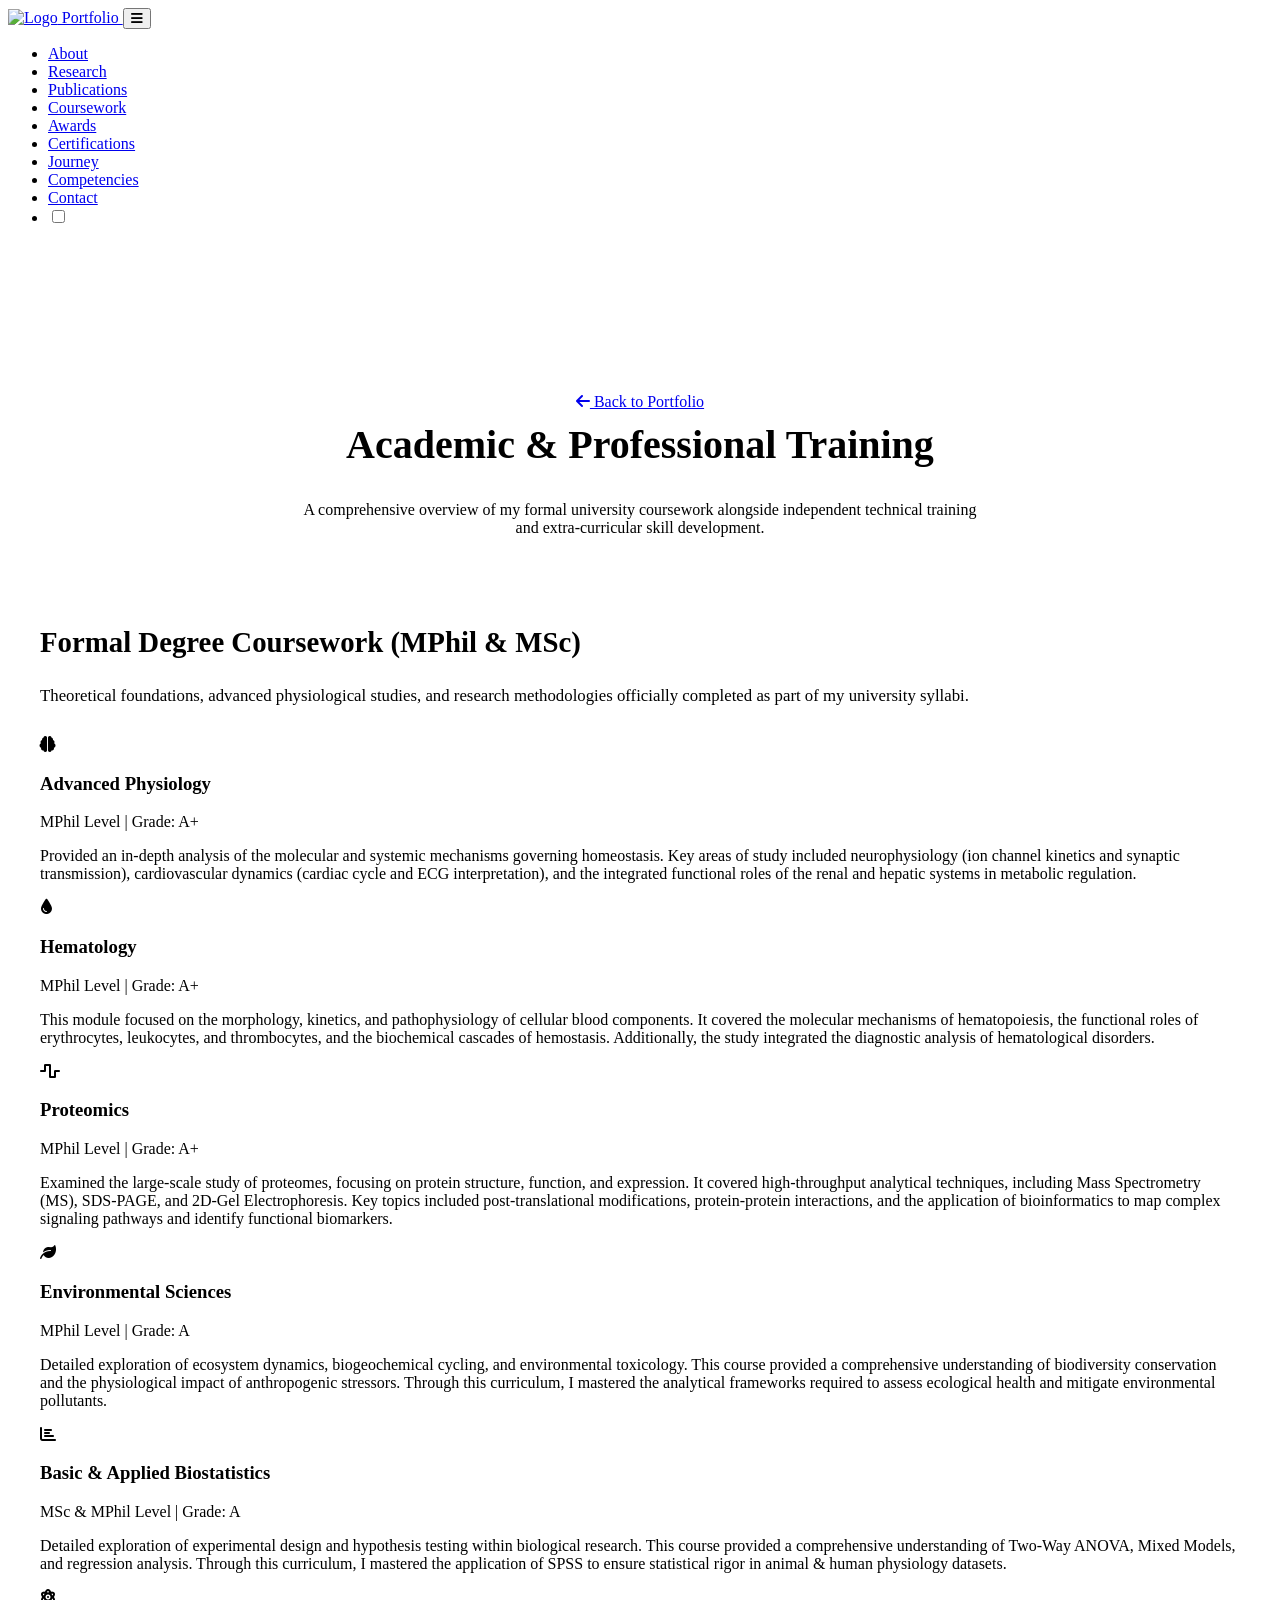
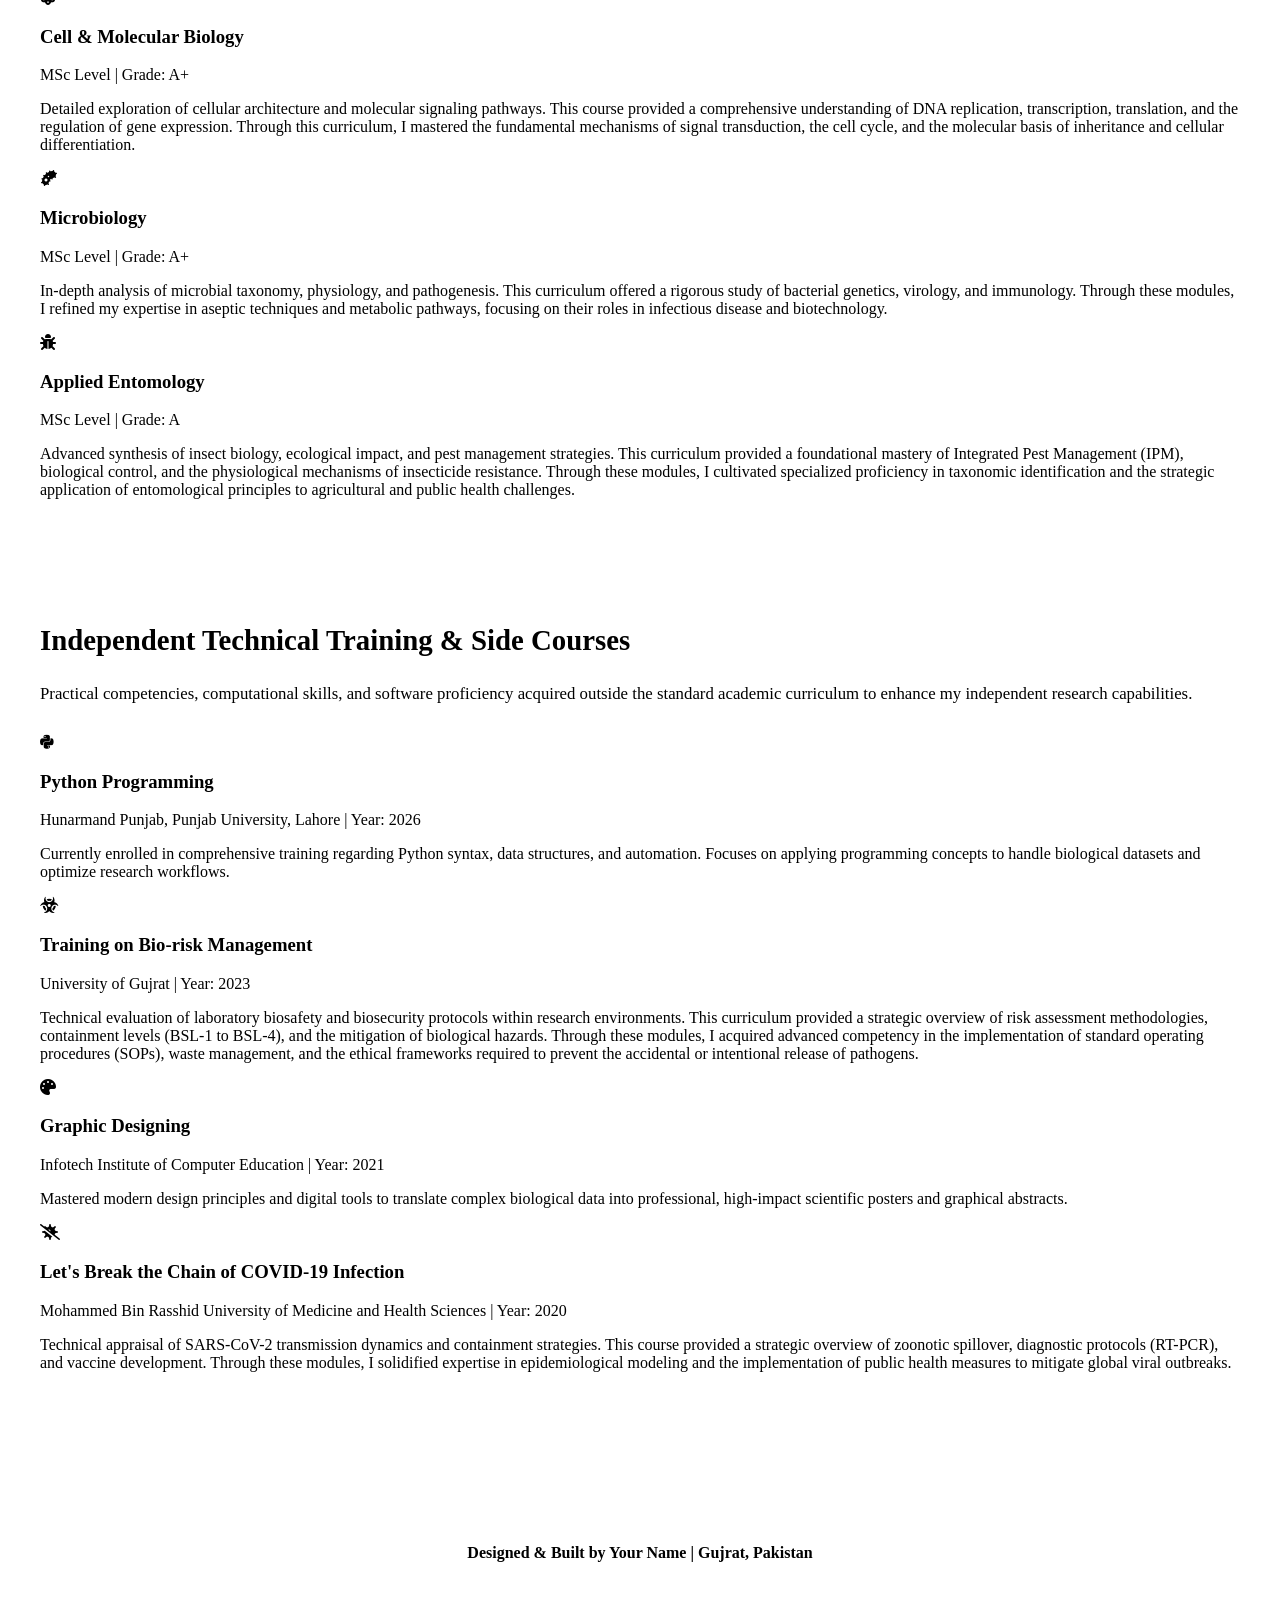
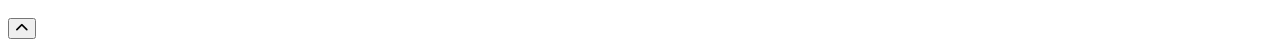
==== courses.html @ f8bf6c8f "Update courses.html" ====
<!DOCTYPE html>
<html lang="en">
<head>
    <meta charset="UTF-8">
    <meta name="viewport" content="width=device-width, initial-scale=1.0">
    <title>Academic & Technical Training | Biological Research</title>
    <link rel="icon" type="image/png" href="AS Portfolio Logo.png">
    <link rel="stylesheet" href="style.css">
    <link rel="stylesheet" href="https://cdnjs.cloudflare.com/ajax/libs/font-awesome/6.0.0/css/all.min.css">

    <script async src="https://www.googletagmanager.com/gtag/js?id=G-ZJ6YD9QHBM"></script>
    <script async src="https://www.googletagmanager.com/gtag/js?id=G-ZJ6YD9QHBM"></script>
    <script>
        window.dataLayer = window.dataLayer || [];
        function gtag(){dataLayer.push(arguments);}
        gtag('js', new Date());
        
        gtag('config', 'G-ZJ6YD9QHBM');
    </script>

</head>
<body>

    <div class="scroll-progress-container"><div class="scroll-progress-bar" id="myBar"></div></div>

    <header>
        <nav aria-label="Main Navigation">
            <a href="index.html" class="logo">
    <img src="AS Portfolio Logo.png" alt="Logo" class="nav-logo-icon">
    Portfolio
</a>
            <button class="hamburger" id="hamburger" aria-label="Toggle menu" aria-expanded="false"><i class="fas fa-bars"></i></button>
            <ul id="nav-links">
                <li><a href="index.html#about">About</a></li>
                <li><a href="index.html#projects">Research</a></li>
                <li><a href="index.html#publications">Publications</a></li>
                <li><a href="index.html#courses">Coursework</a></li>
                <li><a href="index.html#awards">Awards</a></li>
                <li><a href="index.html#certifications">Certifications</a></li>
                <li><a href="index.html#journey">Journey</a></li>
                <li><a href="index.html#skills">Competencies</a></li>
                <li><a href="index.html#contact">Contact</a></li>
                <li class="theme-switch-wrapper"><label class="theme-switch" for="checkbox"><input type="checkbox" id="checkbox" /><div class="slider round"></div></label></li>
            </ul>
        </nav>
    </header>

    <main>
        <section id="courses-page-main" class="courses-page-section" style="max-width: 1200px; padding-top: 150px; margin: 0 auto;">
            
            <div class="courses-header fade-up" style="display: flex; flex-direction: column; align-items: center; text-align: center; margin-bottom: 60px;">
                <a href="index1.html#courses" class="back-btn"><i class="fas fa-arrow-left"></i> Back to Portfolio</a>
                <h2 style="font-size: 2.5rem; margin-top: 10px;">Academic & Professional Training</h2>
                <p style="color: var(--text-muted); max-width: 700px; margin: 0 auto;">A comprehensive overview of my formal university coursework alongside independent technical training and extra-curricular skill development.</p>
            </div>

            <div id="featured-course-area" style="margin-bottom: 60px;"></div>

            <div id="all-courses-container" style="display: flex; flex-direction: column;">

                <div id="acad-section" style="margin-bottom: 80px;">
                    <h3 class="fade-up" style="color: var(--primary); margin-bottom: 10px; font-size: 1.8rem; border-bottom: 2px solid var(--primary-light); padding-bottom: 10px;">Formal Degree Coursework (MPhil & MSc)</h3>
                    <p class="fade-up" style="color: var(--text-muted); margin-bottom: 30px; font-size: 1.05rem;">Theoretical foundations, advanced physiological studies, and research methodologies officially completed as part of my university syllabi.</p>
                    
                    <div class="course-modern-grid">
                        <div class="course-block fade-up" id="course-acad1">
                            <div class="course-icon"><i class="fas fa-brain"></i></div>
                            <div class="course-text">
                                <h3>Advanced Physiology</h3>
                                <span class="course-meta">MPhil Level | Grade: A+</span>
                                <p>Provided an in-depth analysis of the molecular and systemic mechanisms governing homeostasis. Key areas of study included neurophysiology (ion channel kinetics and synaptic transmission), cardiovascular dynamics (cardiac cycle and ECG interpretation), and the integrated functional roles of the renal and hepatic systems in metabolic regulation.</p>
                            </div>
                        </div>

                        <div class="course-block fade-up" id="course-acad2">
                            <div class="course-icon"><i class="fas fa-droplet"></i></div>
                            <div class="course-text">
                                <h3>Hematology</h3>
                                <span class="course-meta">MPhil Level | Grade: A+</span>
                                <p>This module focused on the morphology, kinetics, and pathophysiology of cellular blood components. It covered the molecular mechanisms of hematopoiesis, the functional roles of erythrocytes, leukocytes, and thrombocytes, and the biochemical cascades of hemostasis. Additionally, the study integrated the diagnostic analysis of hematological disorders.</p>
                            </div>
                        </div>

                        <div class="course-block fade-up" id="course-acad3">
                            <div class="course-icon"><i class="fas fa-wave-square"></i></div>
                            <div class="course-text">
                                <h3>Proteomics</h3>
                                <span class="course-meta">MPhil Level | Grade: A+</span>
                                <p>Examined the large-scale study of proteomes, focusing on protein structure, function, and expression. It covered high-throughput analytical techniques, including Mass Spectrometry (MS), SDS-PAGE, and 2D-Gel Electrophoresis. Key topics included post-translational modifications, protein-protein interactions, and the application of bioinformatics to map complex signaling pathways and identify functional biomarkers.</p>
                            </div>
                        </div>

                        <div class="course-block fade-up" id="course-acad4">
                            <div class="course-icon"><i class="fas fa-leaf"></i></div>
                            <div class="course-text">
                                <h3>Environmental Sciences</h3>
                                <span class="course-meta">MPhil Level | Grade: A</span>
                                <p>Detailed exploration of ecosystem dynamics, biogeochemical cycling, and environmental toxicology. This course provided a comprehensive understanding of biodiversity conservation and the physiological impact of anthropogenic stressors. Through this curriculum, I mastered the analytical frameworks required to assess ecological health and mitigate environmental pollutants.</p>
                            </div>
                        </div>

                        <div class="course-block fade-up" id="course-acad5">
                            <div class="course-icon"><i class="fas fa-chart-bar"></i></div>
                            <div class="course-text">
                                <h3>Basic & Applied Biostatistics</h3>
                                <span class="course-meta">MSc & MPhil Level | Grade: A</span>
                                <p>Detailed exploration of experimental design and hypothesis testing within biological research. This course provided a comprehensive understanding of Two-Way ANOVA, Mixed Models, and regression analysis. Through this curriculum, I mastered the application of SPSS to ensure statistical rigor in animal & human physiology datasets.</p>
                            </div>
                        </div>

                        <div class="course-block fade-up" id="course-acad6">
                            <div class="course-icon"><i class="fas fa-atom"></i></div>
                            <div class="course-text">
                                <h3>Cell & Molecular Biology</h3>
                                <span class="course-meta">MSc Level | Grade: A+</span>
                                <p>Detailed exploration of cellular architecture and molecular signaling pathways. This course provided a comprehensive understanding of DNA replication, transcription, translation, and the regulation of gene expression. Through this curriculum, I mastered the fundamental mechanisms of signal transduction, the cell cycle, and the molecular basis of inheritance and cellular differentiation.</p>
                            </div>
                        </div>

                        <div class="course-block fade-up" id="course-acad7">
                            <div class="course-icon"><i class="fas fa-bacterium"></i></div>
                            <div class="course-text">
                                <h3>Microbiology</h3>
                                <span class="course-meta">MSc Level | Grade: A+</span>
                                <p>In-depth analysis of microbial taxonomy, physiology, and pathogenesis. This curriculum offered a rigorous study of bacterial genetics, virology, and immunology. Through these modules, I refined my expertise in aseptic techniques and metabolic pathways, focusing on their roles in infectious disease and biotechnology.</p>
                            </div>
                        </div>

                        <div class="course-block fade-up" id="course-acad8">
                            <div class="course-icon"><i class="fas fa-bug"></i></div>
                            <div class="course-text">
                                <h3>Applied Entomology</h3>
                                <span class="course-meta">MSc Level | Grade: A</span>
                                <p>Advanced synthesis of insect biology, ecological impact, and pest management strategies. This curriculum provided a foundational mastery of Integrated Pest Management (IPM), biological control, and the physiological mechanisms of insecticide resistance. Through these modules, I cultivated specialized proficiency in taxonomic identification and the strategic application of entomological principles to agricultural and public health challenges.</p>
                            </div>
                        </div>
                    </div>
                </div>

                <div id="tech-section" style="margin-bottom: 80px;">
                    <h3 class="fade-up" style="color: var(--primary); margin-bottom: 10px; font-size: 1.8rem; border-bottom: 2px solid var(--primary-light); padding-bottom: 10px;">Independent Technical Training & Side Courses</h3>
                    <p class="fade-up" style="color: var(--text-muted); margin-bottom: 30px; font-size: 1.05rem;">Practical competencies, computational skills, and software proficiency acquired outside the standard academic curriculum to enhance my independent research capabilities.</p>
                    
                    <div class="course-modern-grid">
                        <div class="course-block fade-up" id="course-tech1">
                            <div class="course-icon"><i class="fab fa-python"></i></div>
                            <div class="course-text">
                                <h3>Python Programming</h3>
                                <span class="course-meta">Hunarmand Punjab, Punjab University, Lahore | Year: 2026</span>
                                <p>Currently enrolled in comprehensive training regarding Python syntax, data structures, and automation. Focuses on applying programming concepts to handle biological datasets and optimize research workflows.</p>
                            </div>
                        </div>

                        <div class="course-block fade-up" id="course-tech2">
                            <div class="course-icon"><i class="fas fa-biohazard"></i></div>
                            <div class="course-text">
                                <h3>Training on Bio-risk Management</h3>
                                <span class="course-meta">University of Gujrat | Year: 2023</span>
                                <p>Technical evaluation of laboratory biosafety and biosecurity protocols within research environments. This curriculum provided a strategic overview of risk assessment methodologies, containment levels (BSL-1 to BSL-4), and the mitigation of biological hazards. Through these modules, I acquired advanced competency in the implementation of standard operating procedures (SOPs), waste management, and the ethical frameworks required to prevent the accidental or intentional release of pathogens.</p>
                            </div>
                        </div>

                        <div class="course-block fade-up" id="course-tech3">
                                <div class="course-icon"><i class="fas fa-palette"></i></div>
                            <div class="course-text">
                                <h3>Graphic Designing</h3>
                                <span class="course-meta">Infotech Institute of Computer Education | Year: 2021</span>
                                <p>Mastered modern design principles and digital tools to translate complex biological data into professional, high-impact scientific posters and graphical abstracts.</p>
                            </div>
                        </div>

                        <div class="course-block fade-up" id="course-tech4">
                            <div class="course-icon"><i class="fas fa-virus-slash"></i></div>
                            <div class="course-text">
                                <h3>Let's Break the Chain of COVID-19 Infection</h3>
                                <span class="course-meta">Mohammed Bin Rasshid University of Medicine and Health Sciences | Year: 2020</span>
                                <p>Technical appraisal of SARS-CoV-2 transmission dynamics and containment strategies. This course provided a strategic overview of zoonotic spillover, diagnostic protocols (RT-PCR), and vaccine development. Through these modules, I solidified expertise in epidemiological modeling and the implementation of public health measures to mitigate global viral outbreaks.</p>
                            </div>
                        </div>
                    </div>
                </div>

            </div> 
        </section>
        
        <section id="contact" style="padding: 40px 10%; margin-top: 20px; text-align: center;">
            <p class="footer-credit" style="color: var(--text-muted); font-weight: 600;">Designed & Built by Your Name | Gujrat, Pakistan</p>
        </section>
    </main>

    <button id="scrollToTopBtn" aria-label="Scroll to top of page" title="Go to top"><i class="fas fa-chevron-up"></i></button>
    <script src="script.js"></script>
</body>
</html>
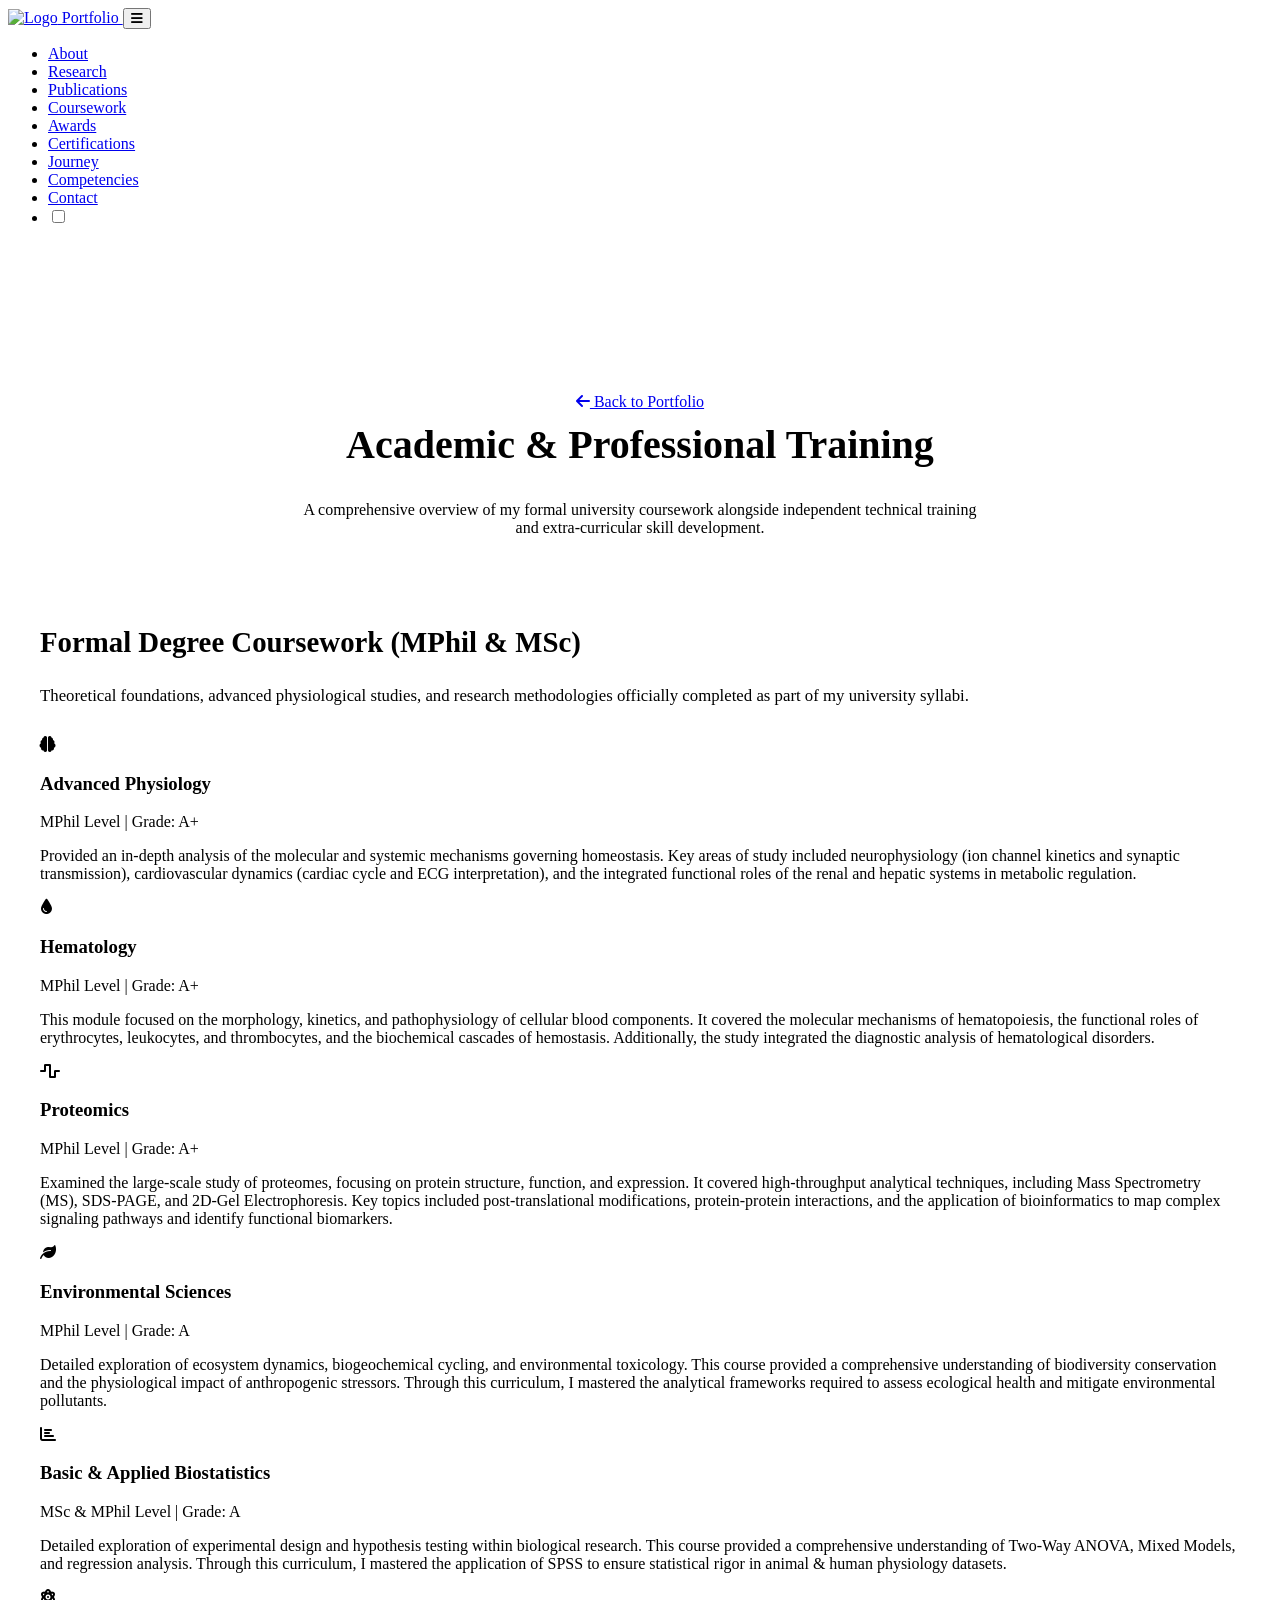
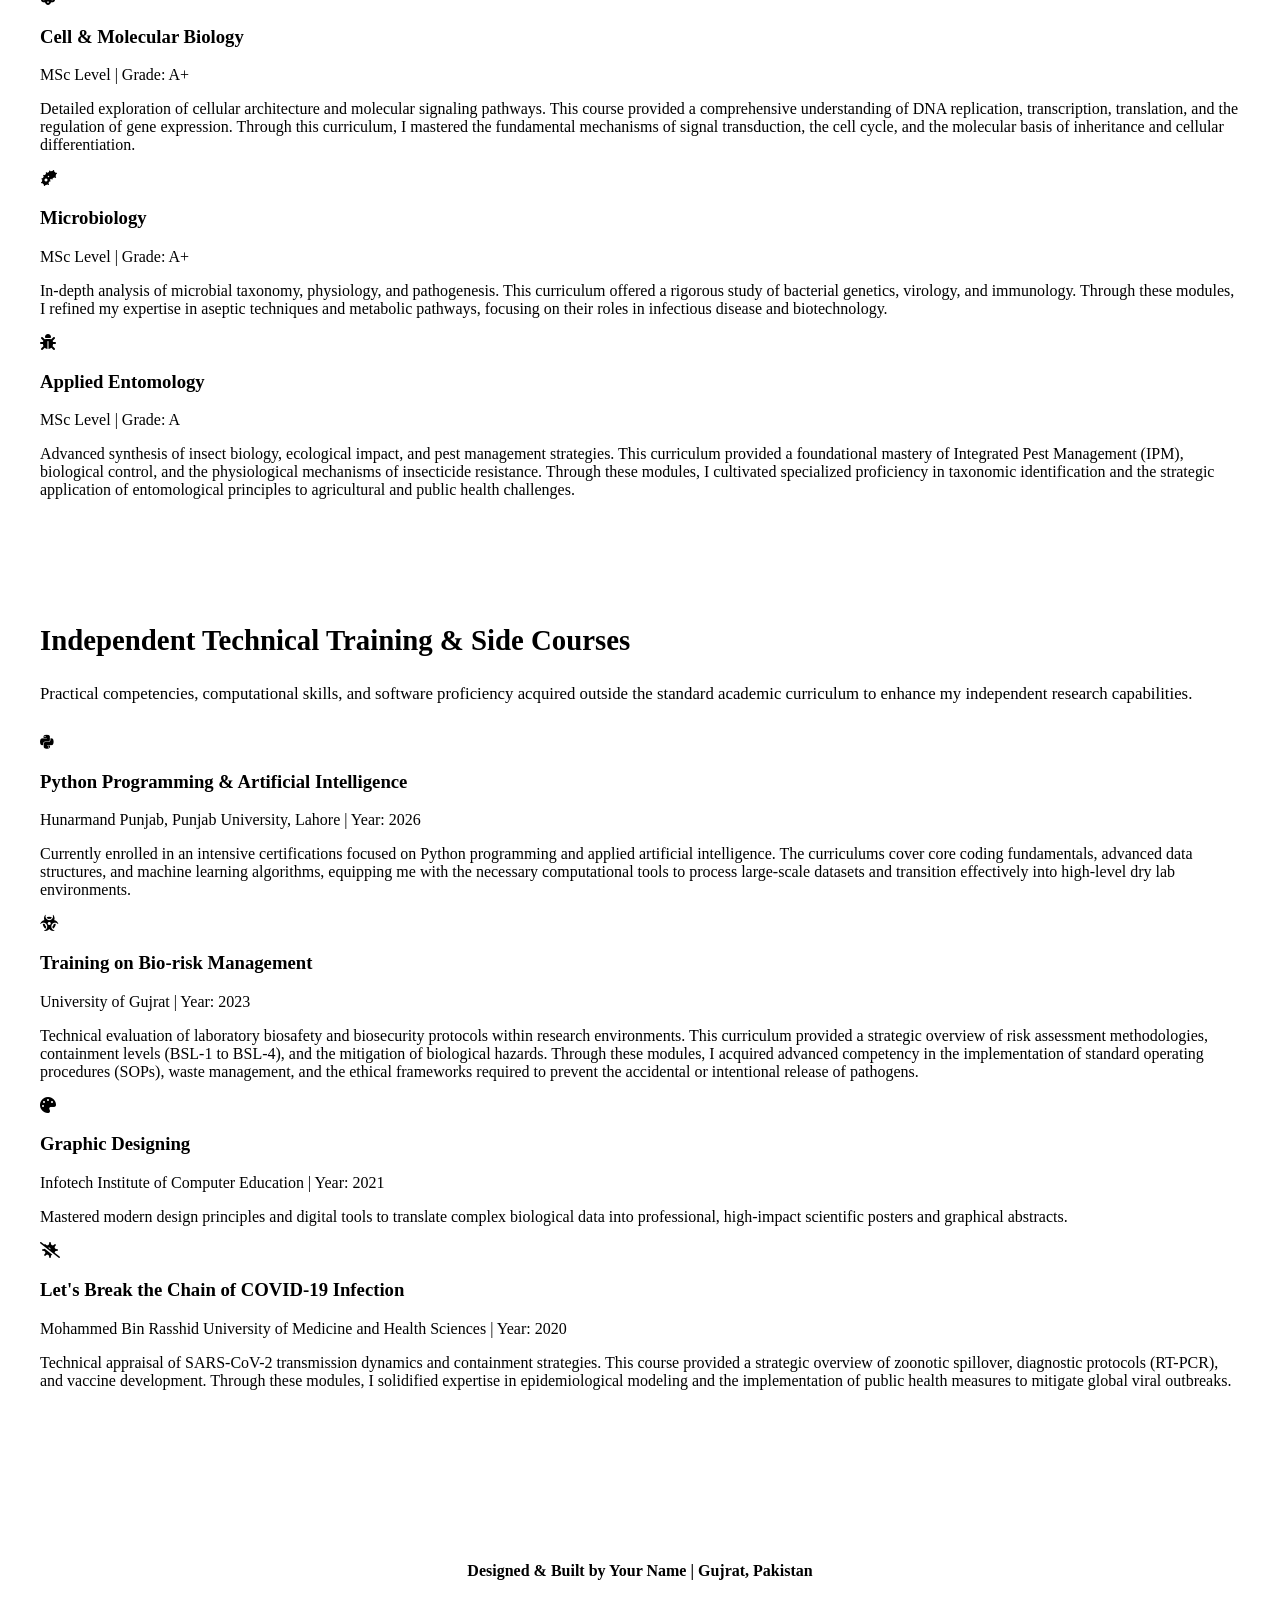
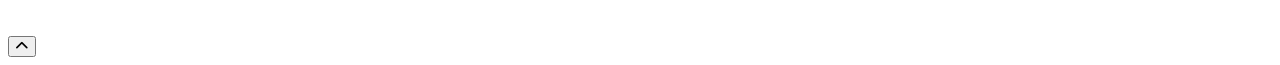
==== commit af04d522: "Update courses.html" ====
--- a/courses.html
+++ b/courses.html
@@ -145,9 +145,9 @@
                         <div class="course-block fade-up" id="course-tech1">
                             <div class="course-icon"><i class="fab fa-python"></i></div>
                             <div class="course-text">
-                                <h3>Python Programming</h3>
+                                <h3>Python Programming & Artificial Intelligence</h3>
                                 <span class="course-meta">Hunarmand Punjab, Punjab University, Lahore | Year: 2026</span>
-                                <p>Currently enrolled in comprehensive training regarding Python syntax, data structures, and automation. Focuses on applying programming concepts to handle biological datasets and optimize research workflows.</p>
+                                <p>Currently enrolled in an intensive certifications focused on Python programming and applied artificial intelligence. The curriculums cover core coding fundamentals, advanced data structures, and machine learning algorithms, equipping me with the necessary computational tools to process large-scale datasets and transition effectively into high-level dry lab environments.</p>
                             </div>
                         </div>
 
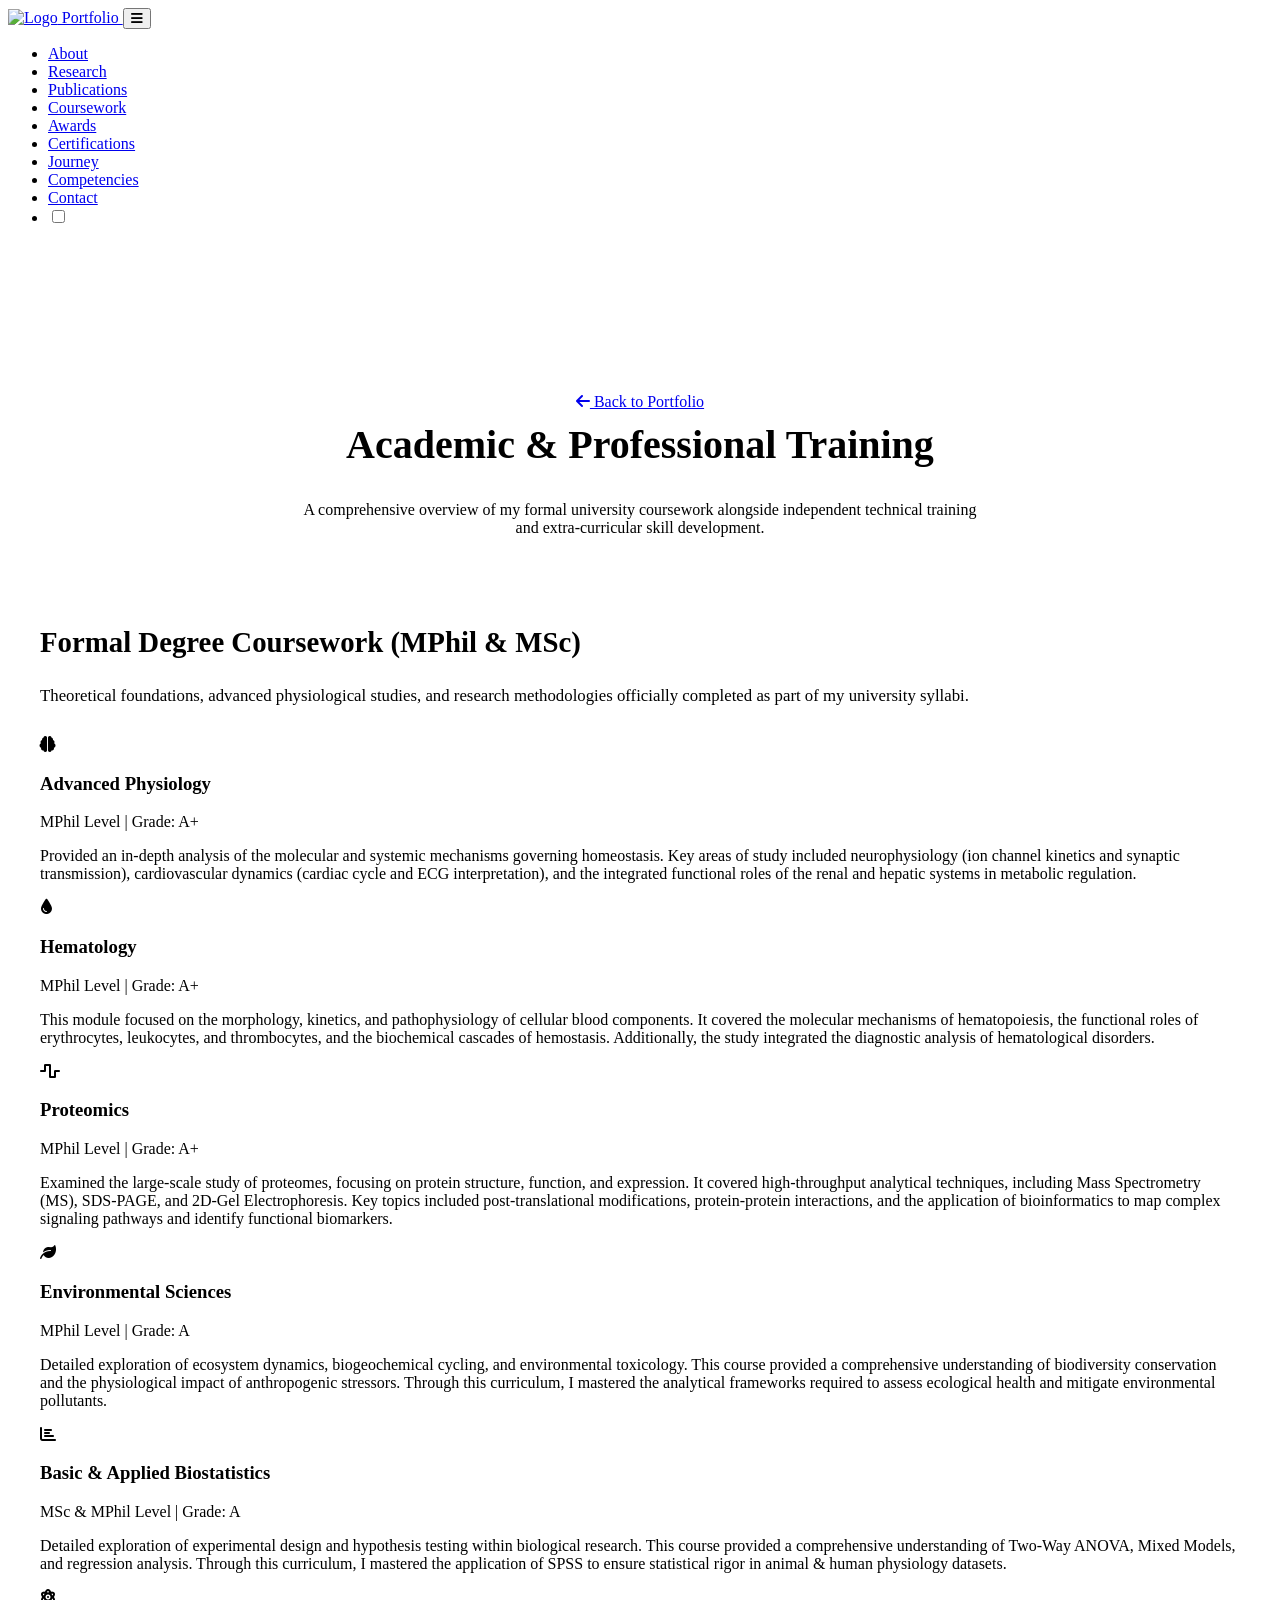
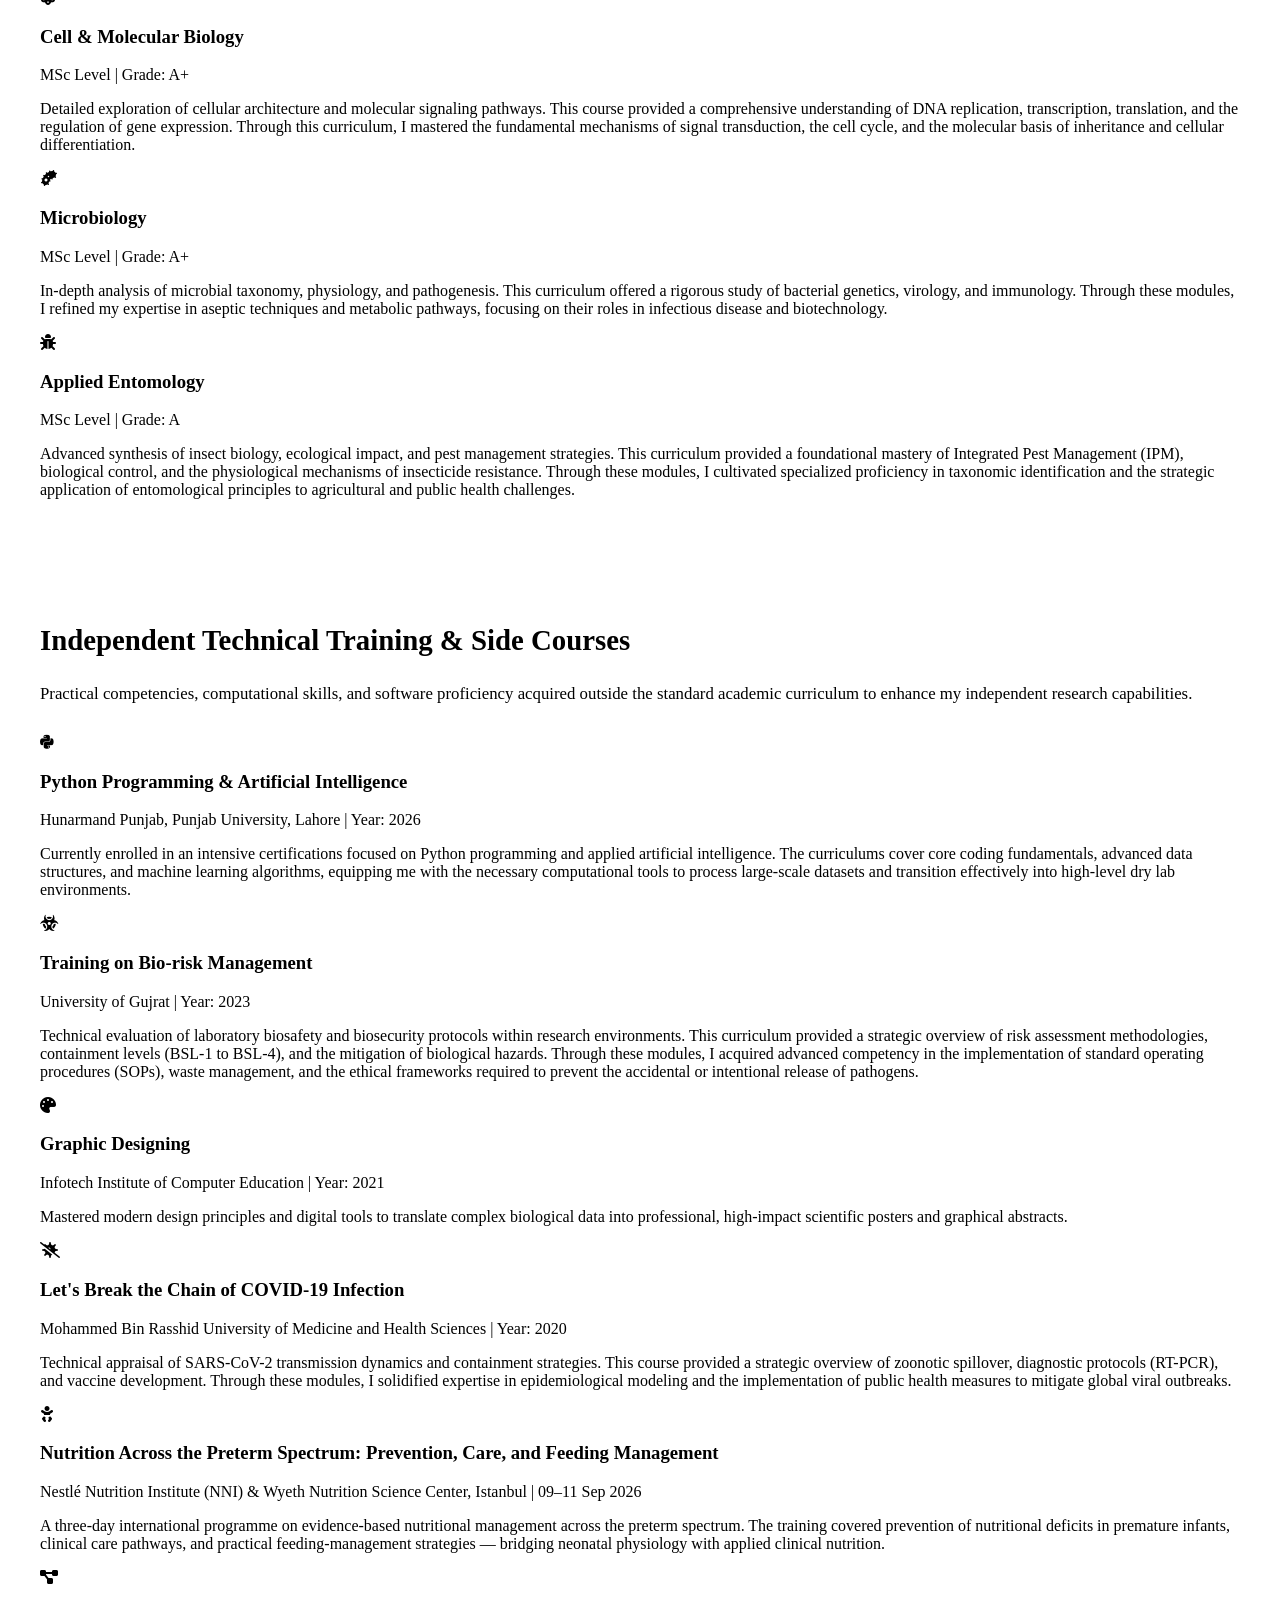
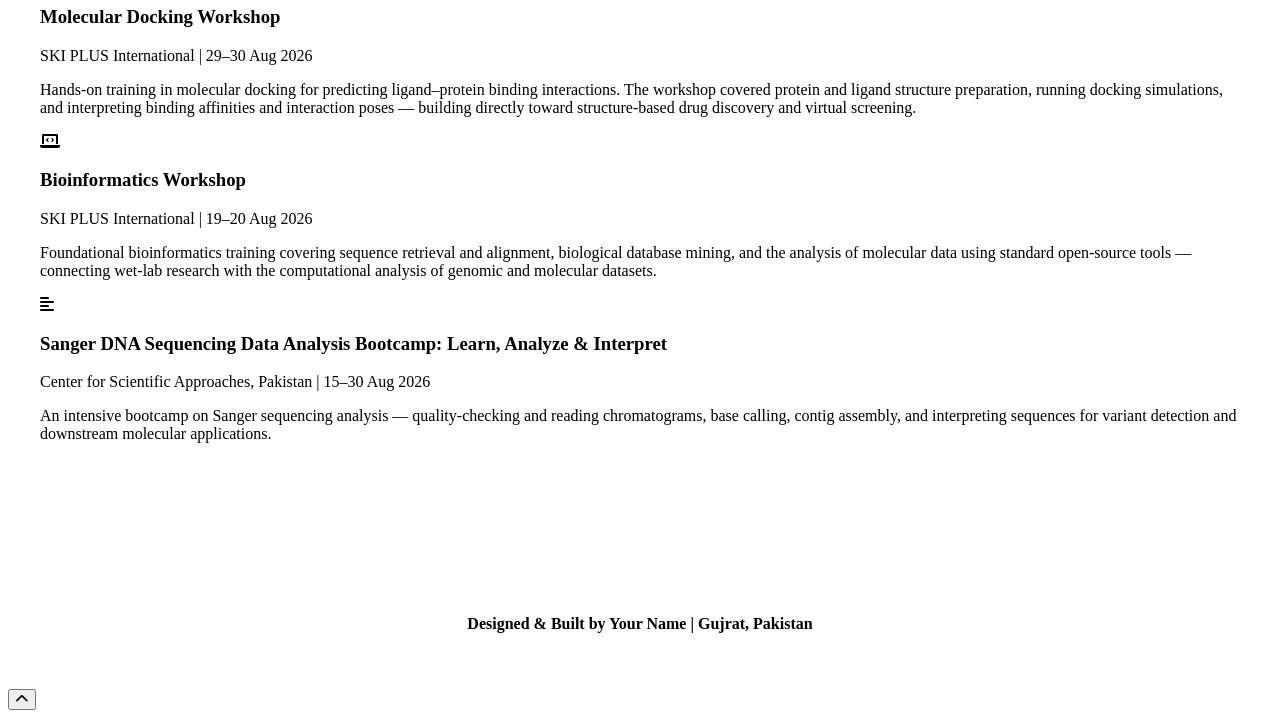
==== commit ca6183ce: "Update courses.html" ====
--- a/courses.html
+++ b/courses.html
@@ -4,6 +4,7 @@
     <meta charset="UTF-8">
     <meta name="viewport" content="width=device-width, initial-scale=1.0">
     <title>Academic & Technical Training | Biological Research</title>
+        <meta name="description" content="Academic and technical training of Ayesha Saddiqa — MPhil/MSc coursework in physiology, hematology, proteomics, biostatistics, and independent Python and scientific-design training.">
     <link rel="icon" type="image/png" href="AS Portfolio Logo.png">
     <link rel="stylesheet" href="style.css">
     <link rel="stylesheet" href="https://cdnjs.cloudflare.com/ajax/libs/font-awesome/6.0.0/css/all.min.css">
@@ -175,6 +176,38 @@
                                 <h3>Let's Break the Chain of COVID-19 Infection</h3>
                                 <span class="course-meta">Mohammed Bin Rasshid University of Medicine and Health Sciences | Year: 2020</span>
                                 <p>Technical appraisal of SARS-CoV-2 transmission dynamics and containment strategies. This course provided a strategic overview of zoonotic spillover, diagnostic protocols (RT-PCR), and vaccine development. Through these modules, I solidified expertise in epidemiological modeling and the implementation of public health measures to mitigate global viral outbreaks.</p>
+                                                        <div class="course-block fade-up" id="course-tech5">
+                            <div class="course-icon"><i class="fas fa-baby"></i></div>
+                            <div class="course-text">
+                                <h3>Nutrition Across the Preterm Spectrum: Prevention, Care, and Feeding Management</h3>
+                                <span class="course-meta">Nestlé Nutrition Institute (NNI) &amp; Wyeth Nutrition Science Center, Istanbul | 09–11 Sep 2026</span>
+                                <p>A three-day international programme on evidence-based nutritional management across the preterm spectrum. The training covered prevention of nutritional deficits in premature infants, clinical care pathways, and practical feeding-management strategies — bridging neonatal physiology with applied clinical nutrition.</p>
+                            </div>
+                        </div>
+                        <div class="course-block fade-up" id="course-tech6">
+                            <div class="course-icon"><i class="fas fa-diagram-project"></i></div>
+                            <div class="course-text">
+                                <h3>Molecular Docking Workshop</h3>
+                                <span class="course-meta">SKI PLUS International | 29–30 Aug 2026</span>
+                                <p>Hands-on training in molecular docking for predicting ligand–protein binding interactions. The workshop covered protein and ligand structure preparation, running docking simulations, and interpreting binding affinities and interaction poses — building directly toward structure-based drug discovery and virtual screening.</p>
+                            </div>
+                        </div>
+                        <div class="course-block fade-up" id="course-tech7">
+                            <div class="course-icon"><i class="fas fa-laptop-code"></i></div>
+                            <div class="course-text">
+                                <h3>Bioinformatics Workshop</h3>
+                                <span class="course-meta">SKI PLUS International | 19–20 Aug 2026</span>
+                                <p>Foundational bioinformatics training covering sequence retrieval and alignment, biological database mining, and the analysis of molecular data using standard open-source tools — connecting wet-lab research with the computational analysis of genomic and molecular datasets.</p>
+                            </div>
+                        </div>
+                        <div class="course-block fade-up" id="course-tech8">
+                            <div class="course-icon"><i class="fas fa-align-left"></i></div>
+                            <div class="course-text">
+                                <h3>Sanger DNA Sequencing Data Analysis Bootcamp: Learn, Analyze &amp; Interpret</h3>
+                                <span class="course-meta">Center for Scientific Approaches, Pakistan | 15–30 Aug 2026</span>
+                                <p>An intensive bootcamp on Sanger sequencing analysis — quality-checking and reading chromatograms, base calling, contig assembly, and interpreting sequences for variant detection and downstream molecular applications.</p>
+                            </div>
+                        </div>
                             </div>
                         </div>
                     </div>
